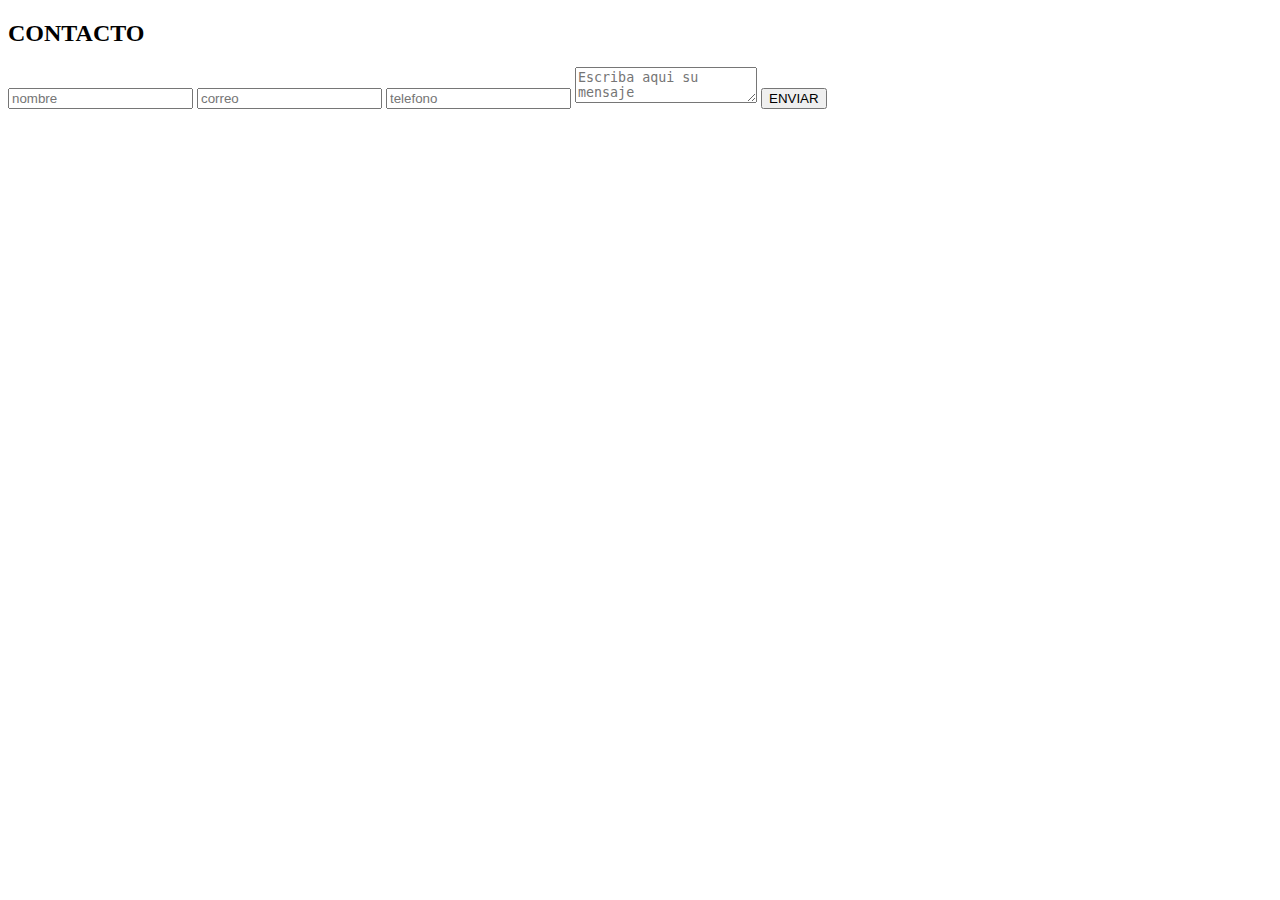
==== contactform.html @ 776cb3a7 "Subo los dos formulario, contact y login" ====
<!DOCTYPE html>
<html lang="es">
  <head>
    <title>Formulario de contacto</title>
    <meta charset="UTF-8">
    <link rel="stylesheet" href="style/estilos.css">
  </head>
  <body>
      <form action="">
        <h2>CONTACTO</h2>
        <input type="text" name="nombre" placeholder="nombre">
        <input type="text" name="correo" placeholder="correo">
        <input type="text" name="telefono" placeholder="telefono">
        <textarea name="mensaje" placeholder="Escriba aqui su mensaje"></textarea>
        <input type= "button" value="ENVIAR" id="boton">
      </form>
  </body>
</html>
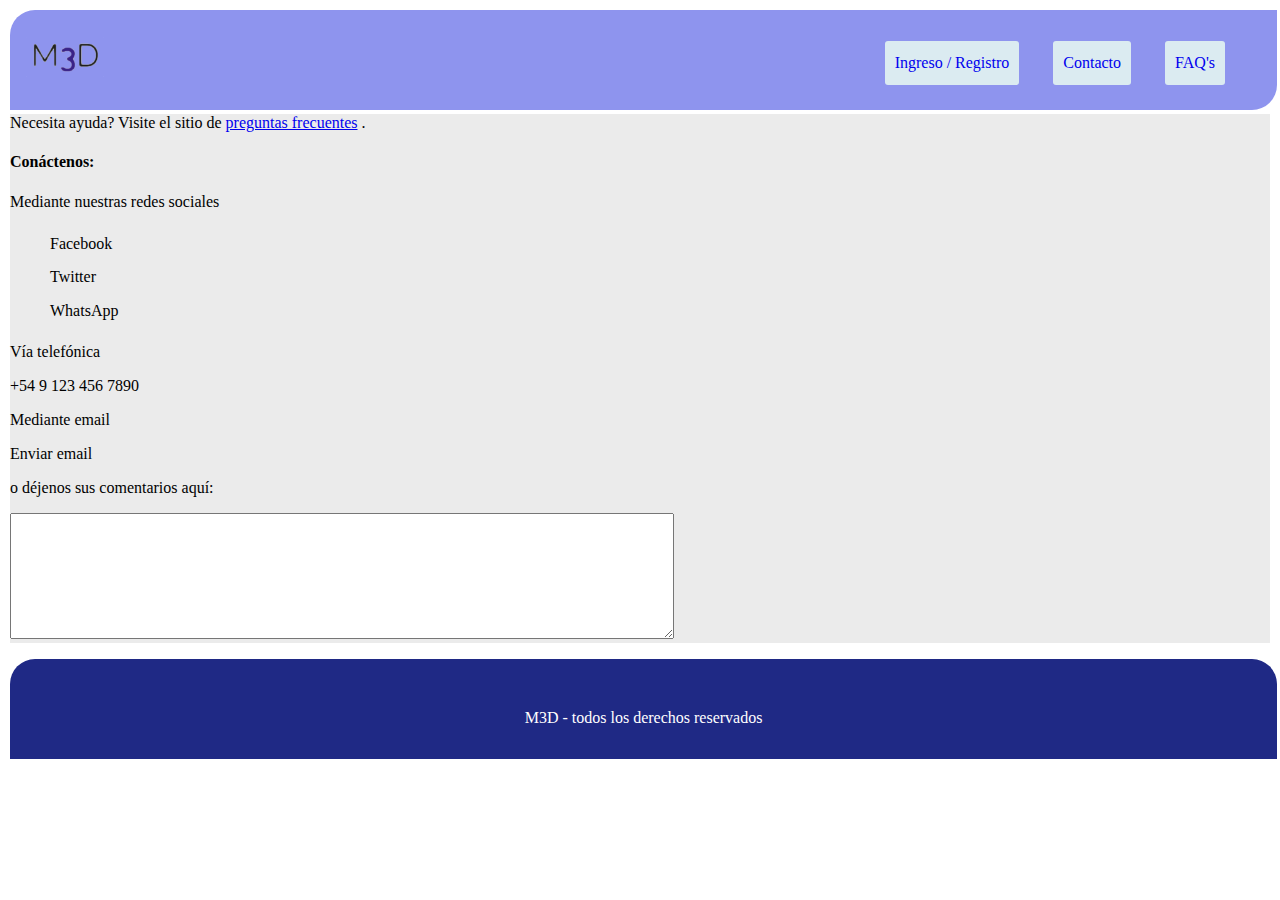
==== commit b8916803: "compilación / compaginación -> segundo borrador + homogeinización contenidos index && FAQ's && conta" ====
--- a/contactform.html
+++ b/contactform.html
@@ -1,18 +1,56 @@
 <!DOCTYPE html>
 <html lang="es">
-  <head>
-    <title>Formulario de contacto</title>
-    <meta charset="UTF-8">
-    <link rel="stylesheet" href="style/estilos.css">
-  </head>
-  <body>
-      <form action="">
-        <h2>CONTACTO</h2>
-        <input type="text" name="nombre" placeholder="nombre">
-        <input type="text" name="correo" placeholder="correo">
-        <input type="text" name="telefono" placeholder="telefono">
-        <textarea name="mensaje" placeholder="Escriba aqui su mensaje"></textarea>
-        <input type= "button" value="ENVIAR" id="boton">
-      </form>
-  </body>
+
+<head>
+   <meta charset="UTF-8">
+   <link rel="stylesheet" href="styles/styles.css">
+   <meta name="viewport" content="width=device-width, initial-scale=1, maximum-scale=1, user-scalable=no">
+   <title>Ingreso / Registro</title>
+</head>
+
+<body>
+   <section class="topContainer">
+      <header class="containerUno">
+         <img class="containerLogo" src="imgs/logoFirstDraft.png" alt="logo M3D" width="100px">
+         <ul class="menu">
+            <li><a href="loginRegister.html">Ingreso / Registro</a></li>
+            <li><a href="contactForm.html">Contacto</a></li>
+            <li><a href="faqs.html">FAQ's</a></li>
+         </ul>
+      </header>
+   </section>
+   <main>
+      <div class="">
+         <span>Necesita ayuda? Visite el sitio de
+            <a href="faqs.html"> preguntas frecuentes</a>
+            .
+         </span>
+      </div>
+      <div class="">
+         <h4>Conáctenos:</h4>
+         <section>
+            <p>Mediante nuestras redes sociales</p>
+            <ul>
+               <li>Facebook</li>
+               <li>Twitter</li>
+               <li>WhatsApp</li>
+            </ul>
+         </section>
+         <p>Vía telefónica</p>
+         <p>+54 9 123 456 7890</p>
+         <section>
+            <p>Mediante email</p>
+            <span>Enviar email</span>
+         </section>
+         <section>
+            <p>o déjenos sus comentarios aquí:</p>
+            <textarea name="name" rows="8" cols="80"></textarea>
+         </section>
+      </div>
+   </main>
+   <footer class="footer">
+      <p> M3D - todos los derechos reservados </p>
+   </footer>
+</body>
+
 </html>
--- a/styles/styles.css
+++ b/styles/styles.css
@@ -0,0 +1,264 @@
+* {}
+
+body {
+  margin    : 10px;
+  font-size : 16px;
+}
+
+main {
+  background-color : rgb(235, 235, 235);
+}
+
+.container {
+  display  : inline-block;
+  position : relative;
+  width    : 99vw;
+  height   : 50vw;
+  margin   : 0 auto;
+}
+
+.containerUno {
+  display          : inline-block;
+  width            : 99vw;
+  height           : 100px;
+  border-radius    : 25px 0px;
+  background-color : rgba(29, 42, 221, 0.5);
+}
+
+.containerLogo {
+  position : absolute;
+  top      : 20px;
+  left     : 15px;
+}
+
+.menu {
+  position : absolute;
+  top      : 25px;
+  right    : 25px;
+  padding  : 0;
+}
+
+.menu li {
+  display          : inline-block;
+  margin-right     : 30px;
+  padding          : 5px 10px;
+  border-radius    : 3px;
+  background-color : rgb(219, 235, 241);
+  list-style       : none;
+}
+
+.menu li a {
+  text-decoration : none;
+}
+
+.containerDos {
+  display       : block;
+  width         : 99vw;
+  border-radius : 0 25px;
+}
+
+.motto {
+  z-index    : 1;
+  position   : absolute;
+  top        : 200px;
+  width      : 99vw;
+  text-align : center;
+  font-size  : 2.5em;
+}
+
+.mainSearch {
+  z-index          : 1;
+  display          : block;
+  position         : absolute;
+  top              : 655px;
+  width            : 40vw;
+  margin           : 0 28vw;
+  padding          : 15px;
+  border           : solid blue 1px;
+  border-radius    : 3px;
+  background-color : rgba(255,255,255,0.75);
+  text-align       : center;
+}
+
+.banner {
+  z-index       : 0;
+  width         : 99vw;
+  border-radius : 0 25px;
+}
+
+/* ------------------------------------------------------ */
+
+.infographs {
+  display          : flex;
+  width            : 99vw;
+  height           : margin:0 auto;
+  border-radius    : 25px 0;
+  background-color : rgba(151, 207, 153, 0.63);
+  align-items      : center;
+  flex-direction   : row;
+  flex-wrap        : wrap;
+  justify-content  : space-between;
+}
+
+.infographOne {
+  position   : relative;
+  width      : 300px;
+  height     : 300px;
+  margin     : 0 auto;
+  margin-top : 35px;
+}
+
+.infographTwo {
+  position   : relative;
+  width      : 300px;
+  height     : 300px;
+  margin     : 0 auto;
+  margin-top : 35px;
+}
+
+.infographThree {
+  position   : relative;
+  width      : 300px;
+  height     : 300px;
+  margin     : 0 auto;
+  margin-top : 35px;
+}
+
+.infoGraphImg {}
+
+/* ------------------------------------------------------ */
+
+.userStories {
+  display          : flex;
+  width            : 99vw;
+  height           : 300px;
+  margin           : 0 auto;
+  border-radius    : 0 25px;
+  background-color : rgb(218, 161, 170);
+  flex-direction   : row;
+  flex-wrap        : nowrap;
+  justify-content  : space-around;
+}
+
+.userStoryOne {
+  width       : 30vw;
+  margin-left : 5px;
+  color       : grey;
+  overflow    : hidden;
+  text-align  : left;
+  text-indent : 5px;
+  font-size   : 23px;
+}
+
+.userStoryTwo {
+  width       : 30vw;
+  margin-left : 5px;
+  color       : grey;
+  overflow    : hidden;
+  text-align  : left;
+  text-indent : 5px;
+  font-size   : 23px;
+}
+
+.userStoryThree {
+  width            : 30vw;
+  margin-left      : 5px;
+  color            : grey;
+  overflow         : hidden;
+  text-align       : left;
+  text-indent      : 5px;
+  font-size        : 23px;
+  font-size-adjust : auto;
+}
+
+.story {
+  text-align : justify;
+  line-height: 150%;
+}
+
+.name {
+  text-align : right;
+  font-style : italic;
+}
+
+.stars {
+  color      : rgb(255, 255, 255);
+  text-align : right;
+  font-size  : 43px;
+}
+
+/* ------------------------------------------------------ */
+
+.map {
+  width            : 99vw;
+  height           : 500px;
+  margin           : 0 auto;
+  border-radius    : 0 25px;
+  background-color : rgb(252, 250, 187);
+}
+
+.mapOne {
+  display         : flex;
+  justify-content : center;
+}
+
+/* ------------------------------------------------------ */
+
+.bottomContainer {
+  width            : 99vw;
+  height           : 200px;
+  border-radius    : 0 25px;
+  background-color : rgb(187, 252, 209);
+}
+
+.bottomContainerList {
+  display : flex;
+}
+
+.bottomList {
+  align-items     : center;
+  flex            : auto;
+  justify-content : space-between;
+}
+
+li {
+  align-items     : center;
+  justify-content : space-between;
+  line-height     : 210%;
+  list-style-type : none;
+}
+
+/* ------------------------------------------------------ */
+
+.footer {
+  width            : 99vw;
+  height           : 100px;
+  margin           : 0 auto;
+  color            : white;
+  border-radius    : 25px 25px 0 0;
+  background-color : rgb(31, 41, 133);
+  text-align       : center;
+}
+
+.footer p {
+   position: relative;
+   top: 50px;
+}
+
+/* --- MOBILE ------------------------------------------- */
+
+/* MEDIUM SIZE */
+
+@media (max-width: 900px) {
+  .containerTop {
+    background-color : green;
+  }
+}
+
+/* SMALL SIZE */
+
+@media (max-width: 450px) {
+  .containerTop {
+    background-color : red;
+  }
+}
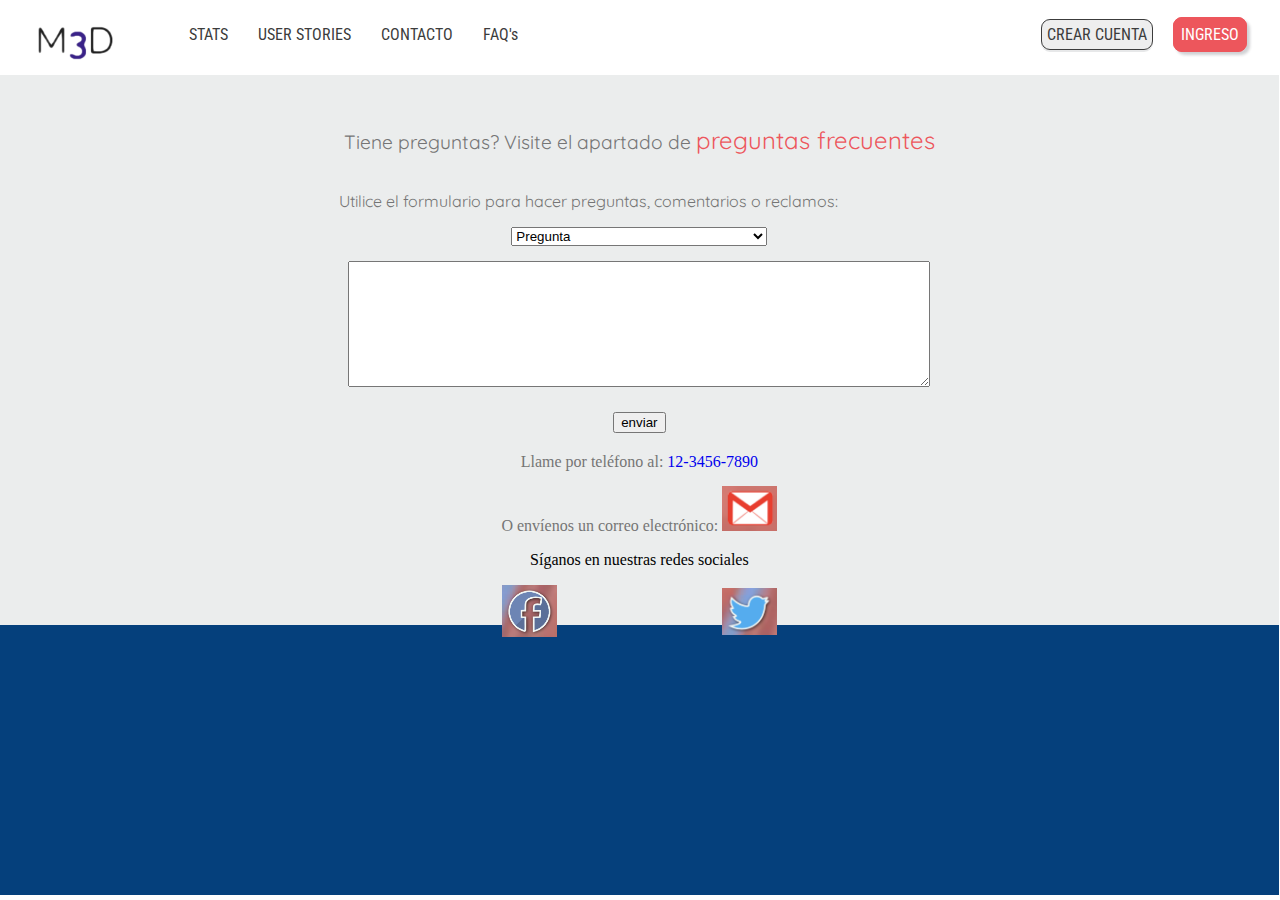
==== commit 57b054a4: "modificaciones estilos index & faqs & contactForm" ====
--- a/contactform.html
+++ b/contactform.html
@@ -2,55 +2,80 @@
 <html lang="es">
 
 <head>
-   <meta charset="UTF-8">
+   <meta charset="utf-8">
    <link rel="stylesheet" href="styles/styles.css">
+   <link rel="stylesheet" href="bootstrap.css">
+   <link href="https://fonts.googleapis.com/css?family=Bubbler+One|Quicksand|Roboto+Condensed" rel="stylesheet">
    <meta name="viewport" content="width=device-width, initial-scale=1, maximum-scale=1, user-scalable=no">
-   <title>Ingreso / Registro</title>
+   <title> Contáctenos </title>
 </head>
 
 <body>
-   <section class="topContainer">
-      <header class="containerUno">
-         <img class="containerLogo" src="imgs/logoFirstDraft.png" alt="logo M3D" width="100px">
-         <ul class="menu">
-            <li><a href="loginRegister.html">Ingreso / Registro</a></li>
-            <li><a href="contactForm.html">Contacto</a></li>
-            <li><a href="faqs.html">FAQ's</a></li>
-         </ul>
+   <div>
+      <header class="largeHeaderContainer">
+         <div class="logoContainer">
+            <a href="index.html"><img class="logo" src="imgs/logoFirstDraft.png" alt="logo" width="115px"></a>
+         </div>
+         <div class="secondaryMenuContainer">
+            <nav>
+               <ul class="secondaryMenu">
+                  <li><a href="#">STATS</a></li>
+                  <li><a href="#">USER STORIES</a></li>
+                  <li><a href="contactForm.html">CONTACTO</a></li>
+                  <li><a href="faqs.html">FAQ's</a></li>
+               </ul>
+            </nav>
+         </div>
+         <div class="mainMenuContainer">
+            <nav>
+               <ul class="mainMenu">
+                  <li><a href="loginRegister.html">CREAR CUENTA</a></li>
+                  <li><a href="#" class="mainMenuFavorite">INGRESO</a></li>
+               </ul>
+            </nav>
+         </div>
       </header>
-   </section>
+   </div>
    <main>
-      <div class="">
-         <span>Necesita ayuda? Visite el sitio de
-            <a href="faqs.html"> preguntas frecuentes</a>
-            .
-         </span>
-      </div>
-      <div class="">
-         <h4>Conáctenos:</h4>
-         <section>
-            <p>Mediante nuestras redes sociales</p>
-            <ul>
-               <li>Facebook</li>
-               <li>Twitter</li>
-               <li>WhatsApp</li>
-            </ul>
-         </section>
-         <p>Vía telefónica</p>
-         <p>+54 9 123 456 7890</p>
-         <section>
-            <p>Mediante email</p>
-            <span>Enviar email</span>
-         </section>
-         <section>
-            <p>o déjenos sus comentarios aquí:</p>
-            <textarea name="name" rows="8" cols="80"></textarea>
-         </section>
+      <div class="mainContactFormContainer">
+         <div class="FAQsLinkContainer">
+            <a href="faqs.html">Tiene preguntas? Visite el apartado de <span>preguntas frecuentes</span></a>
+         </div>
+         <div class="contactFormContainer">
+            <p class="contactFormContainerParagraph">Utilice el formulario para hacer preguntas, comentarios o reclamos:</p>
+            <form class="contactForm" action="contact.php" method="post">
+               <!-- TODO => redireccionamiento a archivo backEnd -->
+               <select class="topicDropDown" name="topicDropDown">
+                  <option value="question">Pregunta</option>
+                  <option value="claim">Reclamo</option>
+                  <option value="comment">Comentario</option>
+               </select>
+               <textarea class="textArea" name="comment" rows="8" cols="80"></textarea>
+               <input class="submitButton" type="submit" name="submit" value="enviar">
+               <a href="tel:12-3456-7890" class="phoneContact"> <span>Llame por teléfono al:</span> 12-3456-7890</a>
+               <a href="mailto:contacto@m3d.website?Subject=Contact" class="emailContact"><span>O envíenos un correo electrónico:   </span><img src="imgs/gmailIcon.png" alt="gmail icon" width="55px"></a>
+            </form>
+            <div class="socialNetworks">
+               <p>Síganos en nuestras redes sociales</p>
+               <div class="socialNetworksIcons">
+                  <div class="facebookLink">
+                     <a href="http://www.facebook.com">
+                     <img src="imgs/facebookIcon.png" alt="facebook logo" width="55px">
+                  </a>
+                  </div>
+                  <div class="twitterLink">
+                     <a href="http://www.twitter.com">
+                     <img src="imgs/twitterIcon.png" alt="twitter logo" width="55px">
+                  </a>
+                  </div>
+               </div>
+            </div>
+         </div>
       </div>
    </main>
-   <footer class="footer">
-      <p> M3D - todos los derechos reservados </p>
-   </footer>
+   <div class="footerContainer">
+      <footer></footer>
+   </div>
 </body>
 
 </html>
--- a/styles/styles.css
+++ b/styles/styles.css
@@ -1,264 +1,412 @@
+/* ---------- General styles ---------- */
+
 * {}
 
 body {
-  margin    : 10px;
+  margin    : 0;
   font-size : 16px;
 }
 
-main {
-  background-color : rgb(235, 235, 235);
-}
-
-.container {
-  display  : inline-block;
+main {}
+
+/* ---------- Header styles ---------- */
+
+.largeHeaderContainer {
+  z-index         : 100;
+  display         : flex;
+  width           : 99.8vw;
+  height          : 75px;
+  flex-flow       : row nowrap;
+  justify-content : space-around;
+  /* background-color : rgba(226, 226, 226, 0.55); */
+}
+
+.logoContainer {
+  display         : flex;
+  width           : 10vw;
+  flex-flow       : nowrap row;
+  justify-content : center;
+}
+
+.logo {}
+
+.secondaryMenuContainer {}
+
+.secondaryMenu {
+  display         : flex;
+  width           : 55vw;
+  margin-top      : 25px;
+  padding         : 0;
+  flex-flow       : row nowrap;
+  justify-content : flex-start;
+}
+
+.secondaryMenu li {
+  margin-left     : 30px;
+  list-style-type : none;
+}
+
+.secondaryMenu li a {
+  color           : rgb(60, 60, 60);
+  text-decoration : none;
+  font-family     : 'Roboto Condensed',
+                    sans-serif;
+}
+
+.mainMenuContainer {
+  width : 30vw;
+}
+
+.mainMenu {
+  display         : flex;
+  margin-top      : 25px;
+  padding         : 0;
+  flex-flow       : row nowrap;
+  justify-content : flex-end;
+}
+
+.mainMenu li {
+  display      : inline;
+  margin-right : 20px;
+}
+
+.mainMenu li a {
+  padding          : 5px;
+  color            : rgb(60, 60, 60);
+  border           : solid 0.5px rgb(60, 60, 60);
+  border-radius    : 9px;
+  background-color : rgb(238, 238, 238);
+  box-shadow       : 0 2px 0 rgba(19,25,40,0.1);
+  text-decoration  : none;
+  font-family      : 'Roboto Condensed',
+                     sans-serif;
+}
+
+.mainMenu li a.mainMenuFavorite {
+  padding          : 7px;
+  color            : white;
+  border-color     : #ed565c;
+  background-color : #ed565c;
+  box-shadow       : 3px 3px 3px rgba(19,25,40,0.2);
+}
+
+/* ---------- mainScreen styles ---------- */
+
+.mainScreenContainer {
   position : relative;
-  width    : 99vw;
-  height   : 50vw;
+  width    : 99.8vw;
+  height   : 350px;
+  /* background-color : rgba(226, 226, 226, 0.55); */
+}
+
+.mainScreenContainer h1 {
+  margin      : 0;
+  padding-top : 10vh;
+  color       : rgb(88, 88, 88);
+  text-align  : center;
+  font-family : 'Quicksand',
+                sans-serif;
+  font-size   : 3.5em;
+}
+
+.mainScreenContainer h1 strong {
+  color : rgb(88, 88, 88);
+}
+
+.mainScreenContainer h1 strong span {
+  color          : rgb(20, 13, 101);
+  vertical-align : middle;
+  font-size      : 1.5em;
+}
+
+.mainScreenContainer h2 {
+  color       : #52baaf;
+  text-align  : center;
+  font-family : 'Bubbler One',
+                sans-serif;
+  font-size   : 2em;
+}
+
+.mottoContainer {
+  width  : 90vw;
+  height : 250px;
+  margin : 0 auto;
+}
+
+.primMotto {
+  color          : #52baaf;
+  vertical-align : middle;
+  font-size      : 1.1em;
+}
+
+.secondMotto {
+  color          : #3b2786;
+  vertical-align : top;
+  font-family    : 'Bubbler One',
+                   sans-serif;
+  font-size      : 1.5em;
+}
+
+.tercMotto {
+  color : #1686ea;
+}
+
+.searchFieldContainer {
+  width  : 50vw;
+  height : 15vh;
+  margin : 0 auto;
+}
+
+.searchField {
+  box-sizing          : border-box;
+  width               : 50vw;
+  margin-top          : 30px;
+  padding             : 12px 20px 12px 20px;
+  border              : 2px solid #ccc;
+  border-radius       : 4px;
+  background-color    : white;
+  background-repeat   : no-repeat;
+  background-position : 10px 10px;
+  box-shadow          : 7px 7px 7px rgba(19,25,40,0.2);
+  font-size           : 15px;
+}
+
+/* ------------------------------------------------------ */
+
+.infogContainer {
+  display          : flex;
+  width            : 99.9vw;
+  height           : 55vh;
+  margin-top       : 50px;
+  background-color : RGBA(188, 189, 189, .35);
+  align-items      : center;
+  flex-wrap        : wrap;
+  justify-content  : space-around;
+}
+
+.infog-1 {
+  padding          : 10px 25px;
+  border-radius    : 15px;
+  background-color : RGBA(254, 254, 254, 1.00);
+}
+
+.infog-2 {
+  padding          : 10px 25px;
+  border-radius    : 15px;
+  background-color : RGBA(178, 222, 218, 1.00);
+}
+
+.infog-3 {
+  padding          : 10px 25px;
+  border-radius    : 15px;
+  background-color : RGBA(188, 189, 189, 1.00);
+}
+
+.infog-4 {
+  padding          : 10px 25px;
+  border-radius    : 15px;
+  background-color : RGBA(237, 86, 92, 1.00);
+}
+
+.infoP {
+  text-align  : center;
+  font-family : 'Bubbler One',
+                sans-serif;
+  font-size   : 1.1em;
+}
+
+.infoDescContainer {
+  display         : flex;
+  width           : 99.9vw;
+  height          : 150px;
+  text-align      : center;
+  align-items     : baseline;
+  flex-flow       : nowrap row;
+  flex-wrap       : wrap;
+  justify-content : space-around;
+}
+
+.infoDesc {
+  width       : 225px;
+  font-family : 'Bubbler One',
+                sans-serif;
+}
+
+.footerContainer {
+  width            : 99.9vw;
+  height           : 30vh;
+  background-color : #05407c;
+}
+
+/* --------------------- CONTACT FORM STYLES ----------------------------------- */
+
+.mainContactFormContainer {
+  width            : 99.9vw;
+  height           : 65vh;
+  height           : 550px;
+  background-color : #ebeded;
+}
+
+.FAQsLinkContainer {
+  position    : relative;
+  top         : 50px;
+  width       : 600px;
+  height      : 50px;
+  margin      : 0 auto;
+  text-align  : center;
+  font-family : 'Quicksand',
+                sans-serif;
+}
+
+.FAQsLinkContainer a {
+  color           : #757575;
+  text-decoration : none;
+  font-size       : 1.2em;
+}
+
+.FAQsLinkContainer a span {
+  color          : #ed565c;
+  vertical-align : baseline;
+  font-size      : 1.25em;
+}
+
+.contactFormContainer {
+  position : relative;
+  top      : 50px;
+  width    : 50vw;
+  height   : 50vh;
   margin   : 0 auto;
 }
 
-.containerUno {
-  display          : inline-block;
-  width            : 99vw;
-  height           : 100px;
-  border-radius    : 25px 0px;
-  background-color : rgba(29, 42, 221, 0.5);
-}
-
-.containerLogo {
-  position : absolute;
-  top      : 20px;
-  left     : 15px;
-}
-
-.menu {
-  position : absolute;
-  top      : 25px;
-  right    : 25px;
-  padding  : 0;
-}
-
-.menu li {
-  display          : inline-block;
-  margin-right     : 30px;
-  padding          : 5px 10px;
-  border-radius    : 3px;
-  background-color : rgb(219, 235, 241);
-  list-style       : none;
-}
-
-.menu li a {
+.contactFormContainerParagraph {
+  margin-left : 20px;
+  color       : #757575;
+  font-family : 'Quicksand',
+                sans-serif;
+}
+
+.contactForm {
+  display     : flex;
+  align-items : center;
+  flex-flow   : nowrap column;
+}
+
+.topicDropDown {
+  width         : 20vw;
+  margin-bottom : 15px;
+}
+
+.textArea {
+  width         : 45vw;
+  margin-bottom : 25px;
+}
+
+.submitButton {
+  margin-bottom : 20px;
+}
+
+.phoneContact {
+  margin-bottom   : 15px;
   text-decoration : none;
 }
 
-.containerDos {
-  display       : block;
-  width         : 99vw;
-  border-radius : 0 25px;
-}
-
-.motto {
-  z-index    : 1;
-  position   : absolute;
-  top        : 200px;
-  width      : 99vw;
+.phoneContact span {
+  color           : #757575;
+  text-decoration : none;
+}
+
+.emailContact {
+  color           : #757575;
+  text-decoration : none;
+}
+
+.socialNetworks {
   text-align : center;
-  font-size  : 2.5em;
-}
-
-.mainSearch {
-  z-index          : 1;
-  display          : block;
-  position         : absolute;
-  top              : 655px;
-  width            : 40vw;
-  margin           : 0 28vw;
-  padding          : 15px;
-  border           : solid blue 1px;
-  border-radius    : 3px;
-  background-color : rgba(255,255,255,0.75);
-  text-align       : center;
-}
-
-.banner {
-  z-index       : 0;
-  width         : 99vw;
-  border-radius : 0 25px;
-}
-
-/* ------------------------------------------------------ */
-
-.infographs {
+}
+
+.socialNetworksIcons {
+  display         : flex;
+  margin          : 0 100px;
+  align-items     : center;
+  flex-flow       : nowrap row;
+  justify-content : space-around;
+}
+
+.facebookLink {}
+
+.twitterLink {}
+
+/* --------------------- FAQs STYLES ----------------------------------- */
+
+.dashboardContainer {
   display          : flex;
-  width            : 99vw;
-  height           : margin:0 auto;
-  border-radius    : 25px 0;
-  background-color : rgba(151, 207, 153, 0.63);
-  align-items      : center;
-  flex-direction   : row;
-  flex-wrap        : wrap;
-  justify-content  : space-between;
-}
-
-.infographOne {
-  position   : relative;
-  width      : 300px;
-  height     : 300px;
-  margin     : 0 auto;
-  margin-top : 35px;
-}
-
-.infographTwo {
-  position   : relative;
-  width      : 300px;
-  height     : 300px;
-  margin     : 0 auto;
-  margin-top : 35px;
-}
-
-.infographThree {
-  position   : relative;
-  width      : 300px;
-  height     : 300px;
-  margin     : 0 auto;
-  margin-top : 35px;
-}
-
-.infoGraphImg {}
-
-/* ------------------------------------------------------ */
-
-.userStories {
-  display          : flex;
-  width            : 99vw;
+  width            : 60vw;
   height           : 300px;
   margin           : 0 auto;
-  border-radius    : 0 25px;
-  background-color : rgb(218, 161, 170);
-  flex-direction   : row;
-  flex-wrap        : nowrap;
+  background-color : rgb(182, 190, 194);
+  align-items      : center;
+  flex-flow        : row wrap;
   justify-content  : space-around;
 }
 
-.userStoryOne {
-  width       : 30vw;
-  margin-left : 5px;
-  color       : grey;
-  overflow    : hidden;
-  text-align  : left;
-  text-indent : 5px;
-  font-size   : 23px;
-}
-
-.userStoryTwo {
-  width       : 30vw;
-  margin-left : 5px;
-  color       : grey;
-  overflow    : hidden;
-  text-align  : left;
-  text-indent : 5px;
-  font-size   : 23px;
-}
-
-.userStoryThree {
-  width            : 30vw;
-  margin-left      : 5px;
-  color            : grey;
-  overflow         : hidden;
-  text-align       : left;
-  text-indent      : 5px;
-  font-size        : 23px;
-  font-size-adjust : auto;
-}
-
-.story {
-  text-align : justify;
-  line-height: 150%;
-}
-
-.name {
-  text-align : right;
-  font-style : italic;
-}
-
-.stars {
-  color      : rgb(255, 255, 255);
-  text-align : right;
-  font-size  : 43px;
-}
-
-/* ------------------------------------------------------ */
-
-.map {
-  width            : 99vw;
-  height           : 500px;
-  margin           : 0 auto;
-  border-radius    : 0 25px;
-  background-color : rgb(252, 250, 187);
-}
-
-.mapOne {
-  display         : flex;
-  justify-content : center;
-}
-
-/* ------------------------------------------------------ */
-
-.bottomContainer {
-  width            : 99vw;
-  height           : 200px;
-  border-radius    : 0 25px;
-  background-color : rgb(187, 252, 209);
-}
-
-.bottomContainerList {
-  display : flex;
-}
-
-.bottomList {
-  align-items     : center;
-  flex            : auto;
-  justify-content : space-between;
-}
-
-li {
-  align-items     : center;
-  justify-content : space-between;
-  line-height     : 210%;
-  list-style-type : none;
-}
-
-/* ------------------------------------------------------ */
-
-.footer {
-  width            : 99vw;
-  height           : 100px;
-  margin           : 0 auto;
-  color            : white;
-  border-radius    : 25px 25px 0 0;
-  background-color : rgb(31, 41, 133);
-  text-align       : center;
-}
-
-.footer p {
-   position: relative;
-   top: 50px;
-}
-
-/* --- MOBILE ------------------------------------------- */
-
-/* MEDIUM SIZE */
-
-@media (max-width: 900px) {
-  .containerTop {
-    background-color : green;
-  }
-}
-
-/* SMALL SIZE */
-
-@media (max-width: 450px) {
-  .containerTop {
-    background-color : red;
-  }
-}
+.aboutUs {
+  width            : 150px;
+  height           : 150px;
+  border-radius    : 5px;
+  background-color : #ed565c;
+}
+
+.aboutUs p {
+  text-align  : center;
+  font-family : 'Quicksand',
+                sans-serif;
+}
+
+.dataPrivacy {
+  width            : 150px;
+  height           : 150px;
+  border-radius    : 5px;
+  background-color : #ed565c;
+}
+
+.dataPrivacy {
+  text-align  : center;
+  font-family : 'Quicksand',
+                sans-serif;
+}
+
+.verifiedProf {
+  width            : 150px;
+  height           : 150px;
+  border-radius    : 5px;
+  background-color : #ed565c;
+}
+
+.verifiedProf {
+  text-align  : center;
+  font-family : 'Quicksand',
+                sans-serif;
+}
+
+.frequentQuestions {
+   font-family : 'Quicksand',
+                sans-serif;
+color: #ed565c;
+}
+
+.questionsAndAnswers {
+  font-family : 'Quicksand',
+                sans-serif;
+}
+
+.questionsAndAnswers ul li {
+  color : #05407c;
+}
+
+.questionsAndAnswers ul p {
+  color : #757575;
+}
+
+/* --------------------- FOOTER FORM STYLES ----------------------------------- */
+
+.footerContainer {}
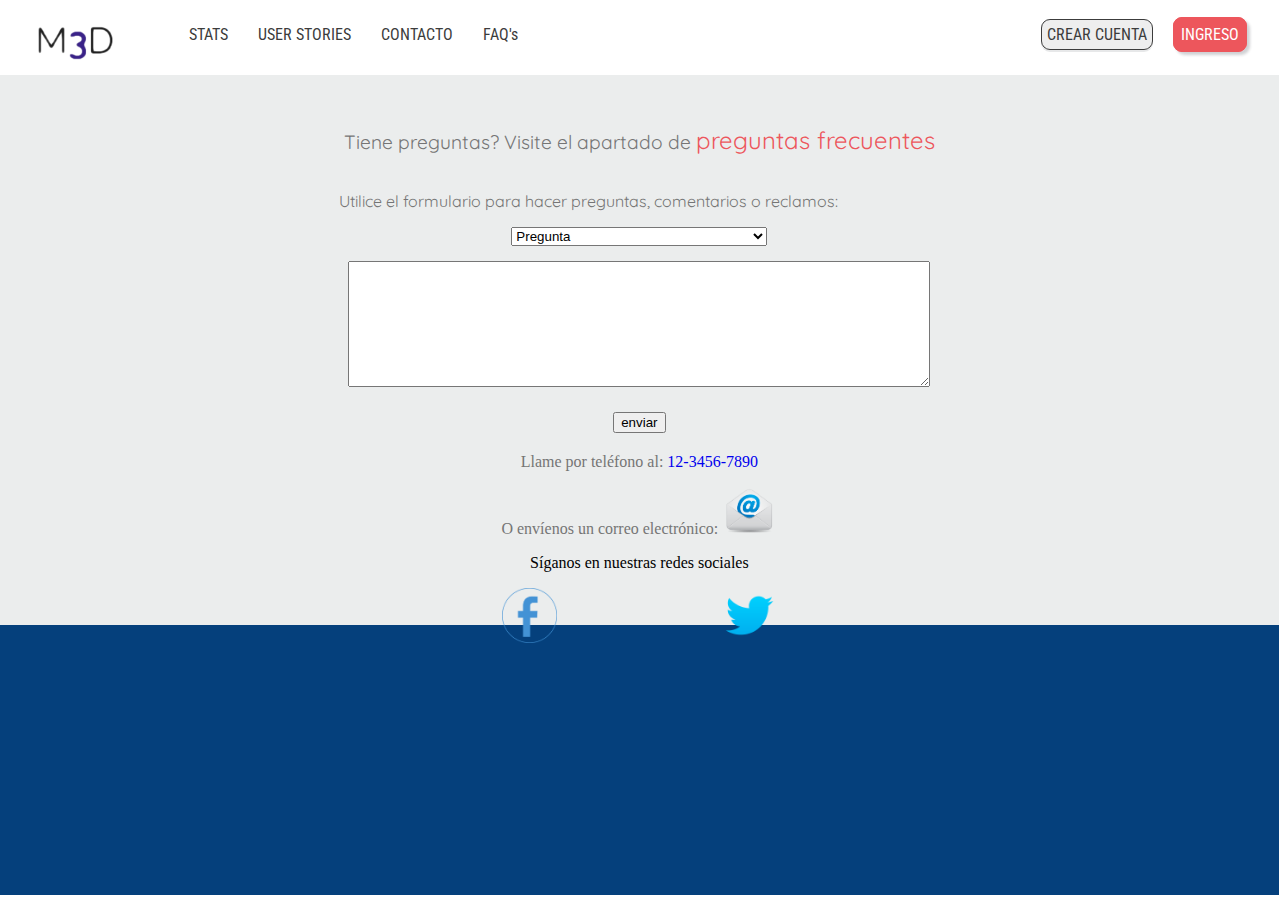
==== commit a704dcd3: "Revisión de enlaces internos / cambios de estilos" ====
--- a/contactform.html
+++ b/contactform.html
@@ -7,7 +7,7 @@
    <link rel="stylesheet" href="bootstrap.css">
    <link href="https://fonts.googleapis.com/css?family=Bubbler+One|Quicksand|Roboto+Condensed" rel="stylesheet">
    <meta name="viewport" content="width=device-width, initial-scale=1, maximum-scale=1, user-scalable=no">
-   <title> Contáctenos </title>
+   <title> M3D | Contáctenos </title>
 </head>
 
 <body>
@@ -29,8 +29,8 @@
          <div class="mainMenuContainer">
             <nav>
                <ul class="mainMenu">
-                  <li><a href="loginRegister.html">CREAR CUENTA</a></li>
-                  <li><a href="#" class="mainMenuFavorite">INGRESO</a></li>
+                  <li><a href="register.html">CREAR CUENTA</a></li>
+                  <li><a href="login.html" class="mainMenuFavorite">INGRESO</a></li>
                </ul>
             </nav>
          </div>
--- a/styles/styles.css
+++ b/styles/styles.css
@@ -389,9 +389,9 @@
 }
 
 .frequentQuestions {
-   font-family : 'Quicksand',
-                sans-serif;
-color: #ed565c;
+  color       : #ed565c;
+  font-family : 'Quicksand',
+                sans-serif;
 }
 
 .questionsAndAnswers {
@@ -407,6 +407,125 @@
   color : #757575;
 }
 
+
+/* ------------- LOGIN STYLES ----*/
+
+.loginContainer {
+   height: 45vh;
+   margin-top: 50px;
+}
+
+.loginContainer p {
+   font-family: 'Quicksand', sans-serif;
+   color: RGBA(5, 64, 124, 1.00);
+   font-size: 1.2em;
+   text-align: center;
+}
+
+.loginForm {
+
+}
+
+.loginForm input {
+   line-height: 30px;
+   margin-top: 20px;
+   width: 30vw;
+
+   border-radius: 5px;
+   display: block;
+   margin: 0 auto;
+   margin-top: 15px;
+   background-color: RGBA(68, 138, 254, 0.20);
+}
+
+.submit {
+   width: 10vw;
+   border-radius: 5px;
+   height: 30px;
+   margin-left: 45vw;
+   color: white;
+}
+
+.redirectToRegister {
+   background-color: RGBA(188, 189, 189, 1.00);
+   height: 100px;
+   line-height: 30px;
+   font-family: 'Quicksand', sans-serif;
+   color: RGBA(5, 64, 124, 1.00);
+   font-size: 1.2em;
+   text-align: center;
+}
+
+.redirectToRegisterLink a {
+   text-decoration: none;
+   color: white;
+   background-color: RGBA(255, 255, 255, 0.25);
+   border: solid white 1px;
+   padding: 5px;
+   border-radius: 5px;
+}
+
+/* ------------- REGISTER STYLES ----*/
+
+.registerContainer {
+   height: 45vh;
+   margin-top: 50px;
+}
+
+.registerContainer p {
+   font-family: 'Quicksand', sans-serif;
+   color: RGBA(5, 64, 124, 1.00);
+   font-size: 1.2em;
+   text-align: center;
+}
+
+.registerForm {
+   margin: 0 auto;
+   width: 30vw;
+   height: 30vh;
+   display: flex;
+   flex-flow: column nowrap;
+}
+
+.registerForm input {
+   line-height: 30px;
+   margin-top: 20px;
+   border-radius: 5px;
+   background-color: RGBA(68, 138, 254, 0.20);
+}
+
+.submitContainer {
+   width: 100vw;
+}
+
+.submitContainer input {
+   height: 30px;
+   background-color: RGBA(0, 150, 136, 1.00);
+   border-radius: 5px;
+   color: white;
+   width: 10vw;
+   margin-left: 45vw;
+}
+
+.redirectToLogin {
+   background-color: RGBA(188, 189, 189, 1.00);
+   height: 100px;
+   line-height: 30px;
+   font-family: 'Quicksand', sans-serif;
+   color: RGBA(5, 64, 124, 1.00);
+   font-size: 1.2em;
+   text-align: center;
+}
+
+.redirectToLoginLink a {
+   text-decoration: none;
+   color: white;
+   background-color: RGBA(255, 255, 255, 0.25);
+   border: solid white 1px;
+   padding: 5px;
+   border-radius: 5px;
+}
+
 /* --------------------- FOOTER FORM STYLES ----------------------------------- */
 
 .footerContainer {}
